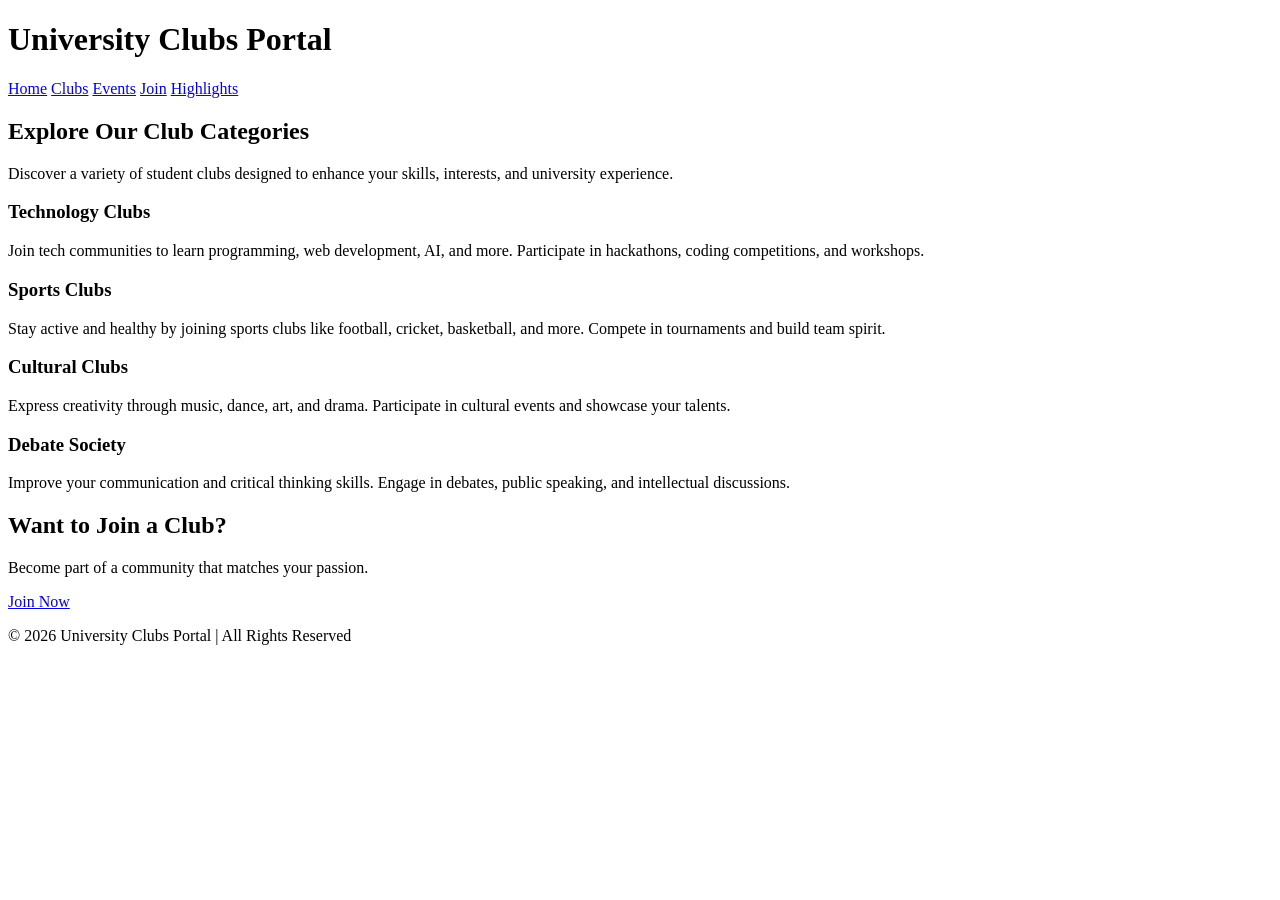
==== src/clubs.html @ 1ebeb72d "implement Clubs Page content" ====
<!DOCTYPE html>
<html lang="en">
<head>
  <meta charset="UTF-8">
  <title>Clubs - University Clubs Portal</title>
  <link rel="stylesheet" href="../styles/style.css">
</head>
<body>

  <!-- Header -->
  <header>
    <h1>University Clubs Portal</h1>
    <nav>
      <a href="index.html">Home</a>
      <a href="clubs.html">Clubs</a>
      <a href="events.html">Events</a>
      <a href="join.html">Join</a>
      <a href="highlights.html">Highlights</a>
    </nav>
  </header>

  <!-- Page Intro -->
  <section class="about">
    <h2>Explore Our Club Categories</h2>
    <p>
      Discover a variety of student clubs designed to enhance your skills, 
      interests, and university experience.
    </p>
  </section>

  <!-- Clubs Section -->
  <section class="clubs">

    <!-- Technology Club -->
    <div class="club-card">
      <h3>Technology Clubs</h3>
      <p>
        Join tech communities to learn programming, web development, AI, and more. 
        Participate in hackathons, coding competitions, and workshops.
      </p>
    </div>

    <!-- Sports Club -->
    <div class="club-card">
      <h3>Sports Clubs</h3>
      <p>
        Stay active and healthy by joining sports clubs like football, cricket, 
        basketball, and more. Compete in tournaments and build team spirit.
      </p>
    </div>

    <!-- Cultural Club -->
    <div class="club-card">
      <h3>Cultural Clubs</h3>
      <p>
        Express creativity through music, dance, art, and drama. Participate in 
        cultural events and showcase your talents.
      </p>
    </div>

    <!-- Debate Society -->
    <div class="club-card">
      <h3>Debate Society</h3>
      <p>
        Improve your communication and critical thinking skills. Engage in debates, 
        public speaking, and intellectual discussions.
      </p>
    </div>

  </section>

  <!-- Call To Action -->
  <section class="cta">
    <h2>Want to Join a Club?</h2>
    <p>Become part of a community that matches your passion.</p>
    <a href="join.html" class="btn">Join Now</a>
  </section>

  <!-- Footer -->
  <footer>
    <p>© 2026 University Clubs Portal | All Rights Reserved</p>
  </footer>

</body>
</html>
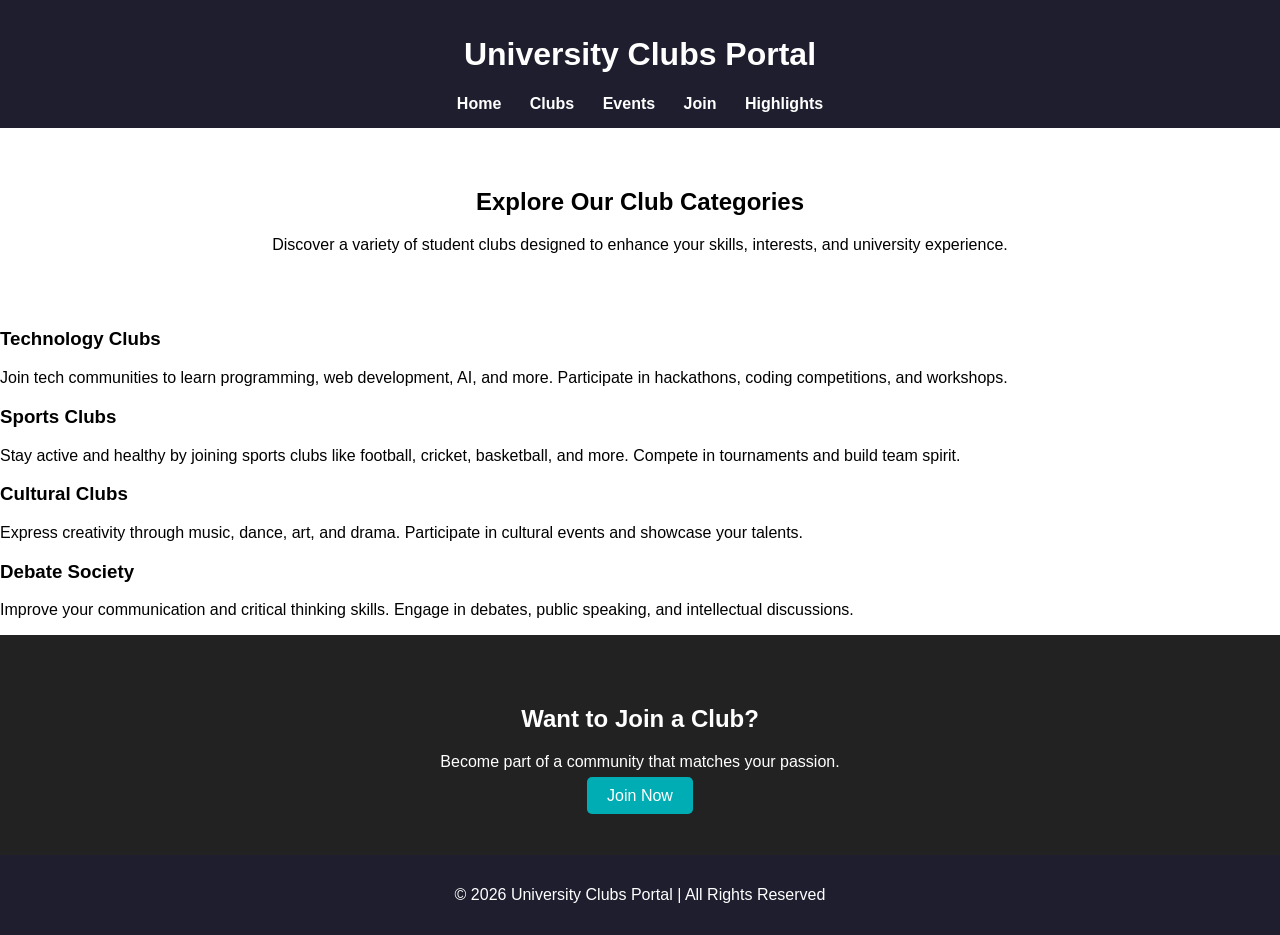
==== commit 4c328fd1: "Merge pull request #17 from AbuHuraraDone/develop Release v1.0: Final Production Build." ====
--- a/src/clubs.html
+++ b/src/clubs.html
@@ -3,7 +3,7 @@
 <head>
   <meta charset="UTF-8">
   <title>Clubs - University Clubs Portal</title>
-  <link rel="stylesheet" href="../styles/style.css">
+  <link rel="stylesheet" href="../styles/styles.css">
 </head>
 <body>
 
--- a/styles/styles.css
+++ b/styles/styles.css
@@ -0,0 +1,115 @@
+/* Home Page CSS */
+body {
+  margin: 0;
+  font-family: Arial, sans-serif;
+}
+
+/* Header */
+header {
+  background: #1e1e2f;
+  color: white;
+  padding: 15px;
+  text-align: center;
+}
+
+nav a {
+  color: white;
+  margin: 0 12px;
+  text-decoration: none;
+  font-weight: bold;
+}
+
+nav a:hover {
+  color: #00adb5;
+}
+
+/* Hero */
+.hero {
+  background: linear-gradient(to right, #00adb5, #0077b6);
+  color: white;
+  text-align: center;
+  padding: 80px 20px;
+}
+
+.hero .btn {
+  display: inline-block;
+  margin-top: 20px;
+  padding: 10px 20px;
+  background: white;
+  color: #0077b6;
+  text-decoration: none;
+  border-radius: 5px;
+  font-weight: bold;
+}
+
+/* About */
+.about {
+  padding: 40px;
+  text-align: center;
+}
+
+/* Features */
+.features {
+  display: flex;
+  justify-content: space-around;
+  padding: 30px;
+}
+
+.card {
+  background: #f4f4f4;
+  padding: 20px;
+  width: 25%;
+  border-radius: 10px;
+  text-align: center;
+  transition: 0.3s;
+}
+
+.card:hover {
+  transform: scale(1.05);
+  background: #e0e0e0;
+}
+
+/* CTA */
+.cta {
+  text-align: center;
+  padding: 50px;
+  background: #222;
+  color: white;
+}
+
+.cta .btn {
+  background: #00adb5;
+  color: white;
+  padding: 10px 20px;
+  text-decoration: none;
+  border-radius: 5px;
+}
+
+/* Footer */
+footer {
+  text-align: center;
+  padding: 15px;
+  background: #1e1e2f;
+  color: white;
+}
+@media (max-width: 768px) {
+
+  nav {
+    display: block;
+    margin-top: 10px;
+  }
+
+  .features {
+    flex-direction: column;
+    align-items: center;
+  }
+
+  .card {
+    width: 80%;
+    margin-bottom: 20px;
+  }
+
+  .hero {
+    padding: 40px 15px;
+  }
+}
